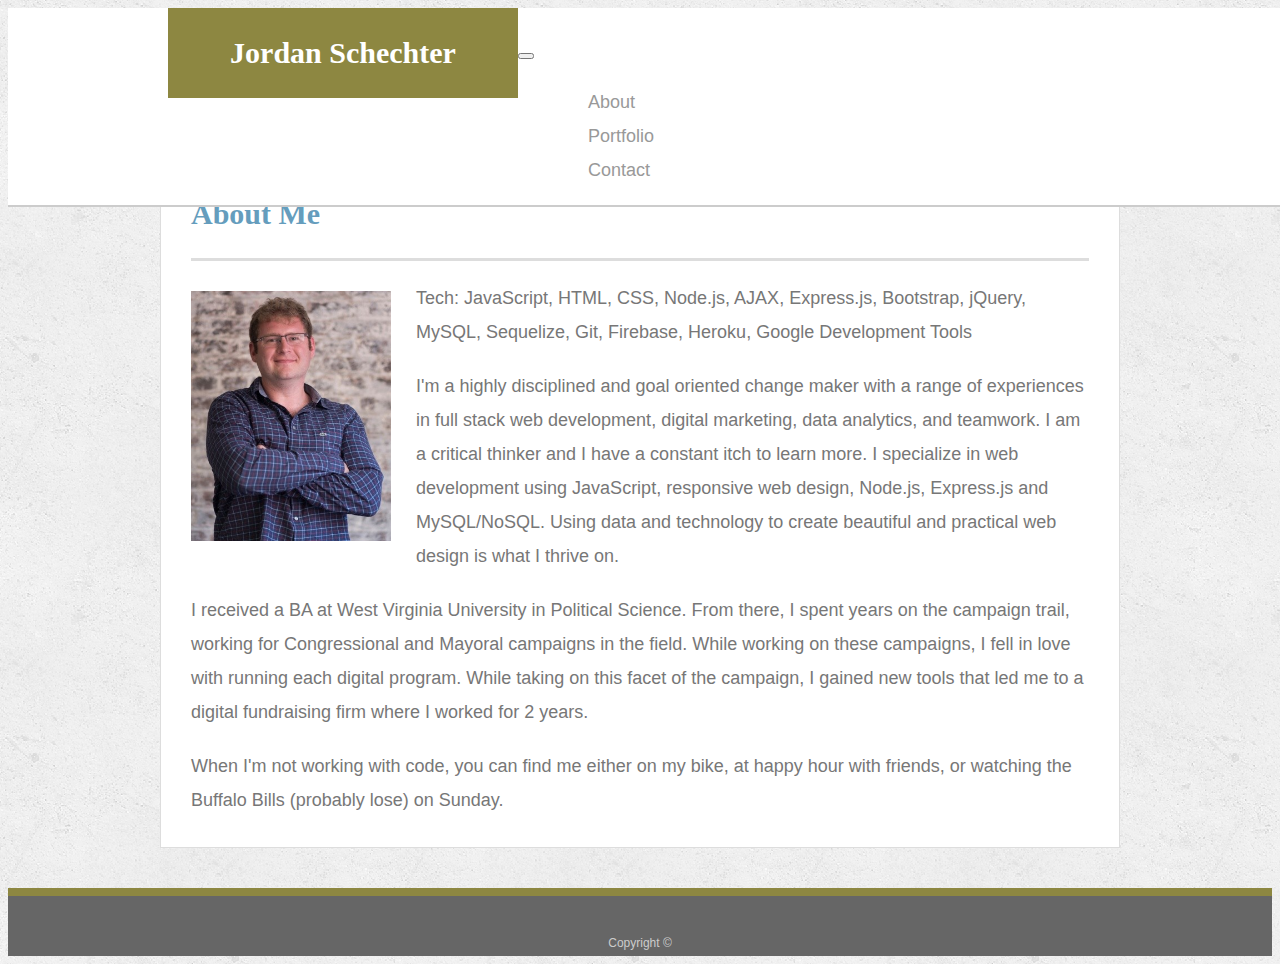
==== index.html @ 8d9cc3a3 "Merge pull request #1 from jschech1/htmlrevision" ====
<!doctype html>
<html lang="en-us">

<head>
  <meta charset="UTF-8">
  <title>About | Jordan Schechter</title>
  <link rel="stylesheet" href="https://stackpath.bootstrapcdn.com/bootstrap/4.1.3/css/bootstrap.min.css" integrity="sha384-MCw98/SFnGE8fJT3GXwEOngsV7Zt27NXFoaoApmYm81iuXoPkFOJwJ8ERdknLPMO"
    crossorigin="anonymous">
  <script src="https://code.jquery.com/jquery-3.3.1.slim.min.js" integrity="sha384-q8i/X+965DzO0rT7abK41JStQIAqVgRVzpbzo5smXKp4YfRvH+8abtTE1Pi6jizo"
    crossorigin="anonymous"></script>
  <script src="https://cdnjs.cloudflare.com/ajax/libs/popper.js/1.14.3/umd/popper.min.js" integrity="sha384-ZMP7rVo3mIykV+2+9J3UJ46jBk0WLaUAdn689aCwoqbBJiSnjAK/l8WvCWPIPm49"
    crossorigin="anonymous"></script>
  <script src="https://stackpath.bootstrapcdn.com/bootstrap/4.1.3/js/bootstrap.min.js" integrity="sha384-ChfqqxuZUCnJSK3+MXmPNIyE6ZbWh2IMqE241rYiqJxyMiZ6OW/JmZQ5stwEULTy"
    crossorigin="anonymous"></script>
  <link rel="stylesheet" type="text/css" href="assets/css/style.css">

</head>

<body>




  <header id="masthead">
    <div class="container">

        <div class="row">
            <div class="col-lg-6">
      <a href="index.html" id="logo">Jordan Schechter</a></div>


      <div class="col-lg-6">
      <nav class="navbar navbar-expand-lg navbar-light">
        
        <button class="navbar-toggler" type="button" data-toggle="collapse" data-target="#navbarNav" aria-controls="navbarNav" aria-expanded="false"
          aria-label="Toggle navigation">
          <span class="navbar-toggler-icon"></span>
        </button>
        <div class="collapse navbar-collapse" id="navbarNav">
          <ul class="navbar-nav">
            <li class="nav-item active">
              <a class="nav-link" href="index.html">About
                <span class="sr-only"></span>
              </a>
            </li>

            <li class="nav-item">
              <a class="nav-link" href="portfolio.html">Portfolio</a>
            </li>
            <li class="nav-item">
              <a class="nav-link disabled" href="contact.html">Contact</a>
            </li>
          </ul>
        </div>
      </nav>
      </div>
    </div>



  </header>

  <div id="main-container" class="container">
    <section class="main-section">
      <div class="row">
        <div class="col-lg-12">
          <h1>About Me</h1>
        </div>
      </div>
      <div class="row">

        <div class="col-lg-12">


          <p>

            <img src="assets/images/mothership-pro-pic.png"
              class="auth-image" alt="Jordan Schechter"> Tech: JavaScript, HTML, CSS, Node.js, AJAX, Express.js, Bootstrap, jQuery, MySQL, Sequelize, Git, Firebase, Heroku, Google Development Tools</p>

              <p>I'm a highly disciplined and goal oriented change maker with a range of experiences in full stack web development, digital marketing, data analytics, and teamwork. I am a critical thinker and I have a constant itch to learn more. I specialize in web development using JavaScript, responsive web design, Node.js, Express.js and MySQL/NoSQL. Using data and technology to create beautiful and practical web design is what I thrive on.</p>


          <p>I received a BA at West Virginia University in Political Science. From there, I spent years on the campaign trail,
            working for Congressional and Mayoral campaigns in the field. While working on these campaigns, I fell in love
            with running each digital program. While taking on this facet of the campaign, I gained new tools that led me
            to a digital fundraising firm where I worked for 2 years. </p>

          <p>When I'm not working with code, you can find me either on my bike, at happy hour with friends, or watching the
            Buffalo Bills (probably lose) on Sunday.</p>
        </div>
      </div>
    </section>

  </div>

  <footer>
    <div class="container">
      Copyright &copy;
    </div>
  </footer>
</body>

</html>
---- assets/css/style.css ----
body {
  font-family: Arial, "Helvetica Neue", Helvetica, sans-serif;
  font-size: 18px;
  line-height: 34px;
  color: #777;
  background: url("../images/concrete_seamless.png");
}

* {
  box-sizing: border-box;
}

/* general */

.container {
  width: 100%;
  max-width: 960px;
  margin: 0 auto;
  clear: both;
}

h1,
h2,
h3,
p {
  margin-bottom: 20px;
}

p:last-child {
  margin-bottom: 0;
}

h1,
h2,
h3 {
  font-family: Georgia, Times, "Times New Roman", serif;
  font-weight: 700;
  color: #659dbd;
}

h1 {
  padding-bottom: 20px;
  font-size: 30px;
  line-height: 49px;
  border-bottom: 3px solid #ddd;
}

h2,
h3 {
  font-size: 22px;
}

/* header */

#masthead {
  position: fixed;
  z-index: 99;
  width: 100%;
  margin: 0 0 30px;
  overflow: auto;
  color: #fff;
  background: #fff;
  border-bottom: 2px solid #ccc;
}

#logo {
  float: left;
  width: 350px;
  height: 90px;
  font-family: Georgia, Times, "Times New Roman", serif;
  font-size: 30px;
  font-weight: 700;
  line-height: 90px;
  color: #fff;
  text-align: center;
  text-decoration: none;
  background: #8d8741;
}

nav {
  float: left;
  margin-top: 25px;
}

nav a {
  display: inline-block;
  padding-left: 15px;
  margin-left: 15px;
  line-height: 18px;
  color: #999;
  text-decoration: none;
  border-left: 1px solid #efefef;
}

nav a:first-child {
  border-left: 0 none;
}


/* footer */

footer {
  padding: 30px 0;
  clear: both;
  font-size: 12px;
  color: #fff;
  color: #ccc;
  text-align: center;
  background: #666;
  border-top: 8px solid #8d8741;
  height: 50px;
}

h3, h2 {
  padding-bottom: 20px;
  margin-bottom: 15px;
  line-height: 22px;
  border-bottom: 2px solid #eee;
}

/* main */

#main-container {
  padding-top: 130px;
  min-height: calc(100vh - 70px);
}

.main-section {
  float: left;
  width: 100%;
  max-width: 960px;
  padding: 30px;
  margin: 0 0 40px;
  background: #fff;
  border: 1px solid #ddd;
}

/* portfolio page */

.work {
  position: relative;
  float: left;
  width: 274px;
  margin: 20px 0 25px;
  overflow: auto;
}

.work:nth-child(even) {
  margin-right: 40px;
}

.work img {
  width: 100%;
  border: 0 none;
  opacity: 0.8;
}

.work h3 {
  position: absolute;
  bottom: 20px;
  width: 100%;
  padding: 15px;
  margin-bottom: 0;
  font-weight: 300;
  line-height: 30px;
  color: #fff;
  text-align: center;
  background: #8d8741;
  border-bottom: 0;
}

.auth-image {
  float: left;
  width: 200px;
  height: auto;
  margin-top: 10px;
  margin-right: 25px;
}

/* contact page */

#contact-form ul {
  margin-bottom: 20px;
}

#contact-form li {
  margin-bottom: 10px;
}

label,
input[type=text],
input[type=email],
textarea {
  display: block;
  width: 100%;
}

input[type=text],
input[type=email],
textarea {
  height: 35px;
  padding: 0 10px;
  font-size: 14px;
  border: 1px solid #ddd;
}

textarea {
  height: 200px;
}

input[type=submit] {
  padding: 10px 30px;
  font-size: 18px;
  color: #fff;
  cursor: pointer;
  background: #8d8741;
  border: 0 none;
}

#profilePicture {
  float: left;
}

.portfolio-image{
  height: 200px;
}

#linkedin-icon{
  float: left;
  width: 7%;
 margin-left: 40%;
}

#github-icon{
  float: right;
  width: 6%;
  margin-right: 40%;
}
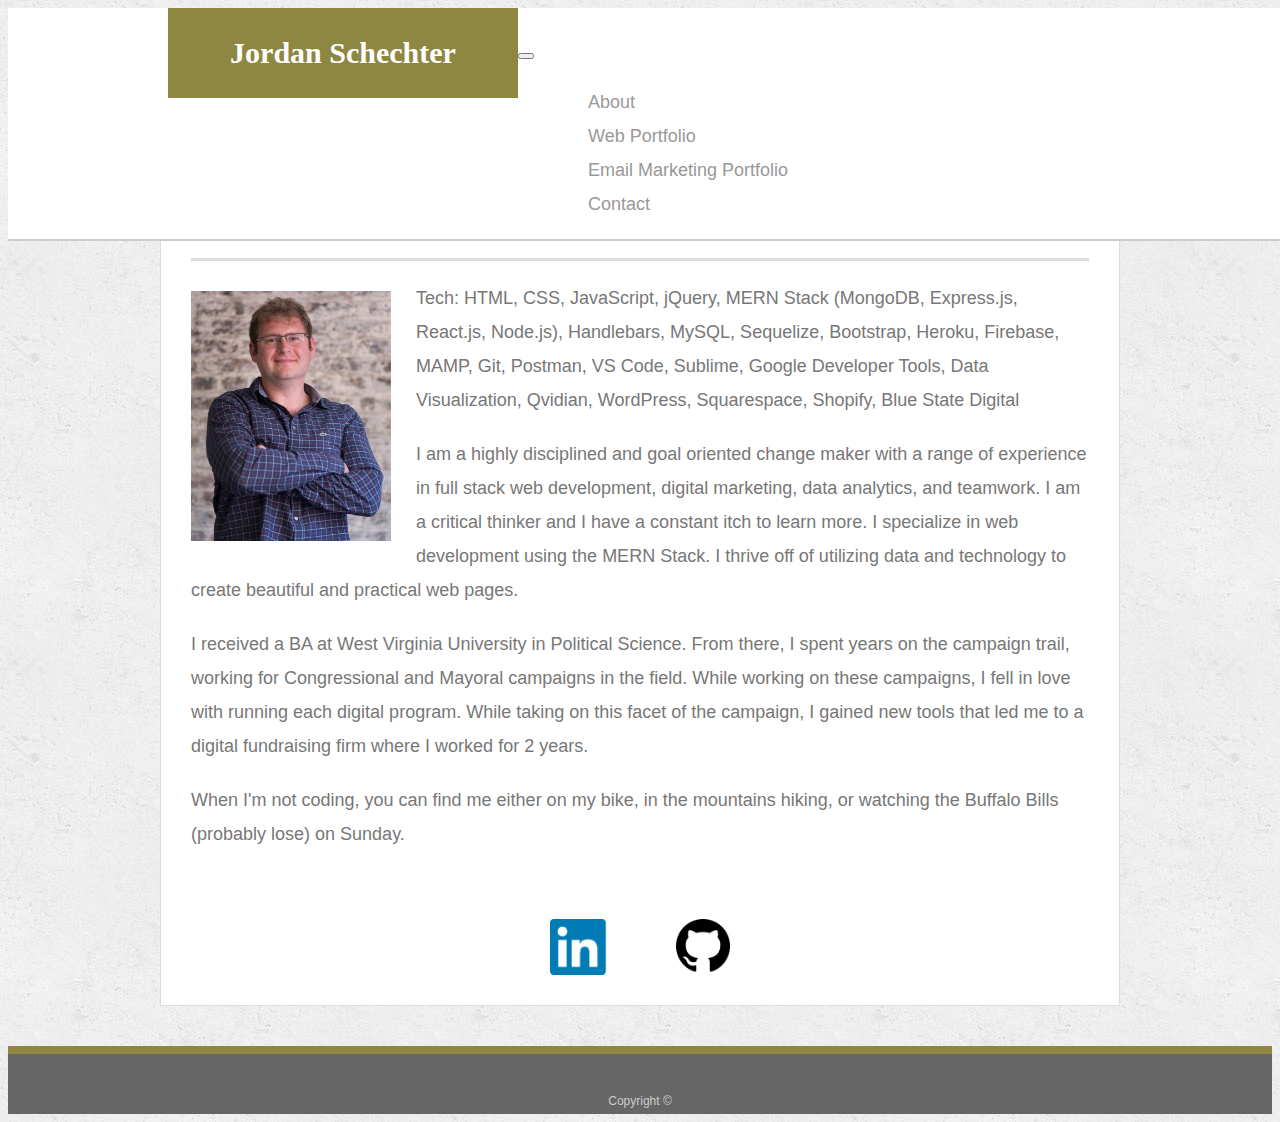
==== commit f307099c: "nav bar fix" ====
--- a/index.html
+++ b/index.html
@@ -23,13 +23,8 @@
 
   <header id="masthead">
     <div class="container">
+      <a href="index.html" id="logo">Jordan Schechter</a>
 
-        <div class="row">
-            <div class="col-lg-6">
-      <a href="index.html" id="logo">Jordan Schechter</a></div>
-
-
-      <div class="col-lg-6">
       <nav class="navbar navbar-expand-lg navbar-light">
         
         <button class="navbar-toggler" type="button" data-toggle="collapse" data-target="#navbarNav" aria-controls="navbarNav" aria-expanded="false"
@@ -39,21 +34,23 @@
         <div class="collapse navbar-collapse" id="navbarNav">
           <ul class="navbar-nav">
             <li class="nav-item active">
-              <a class="nav-link" href="index.html">About
-                <span class="sr-only"></span>
-              </a>
-            </li>
-
-            <li class="nav-item">
-              <a class="nav-link" href="portfolio.html">Portfolio</a>
-            </li>
-            <li class="nav-item">
-              <a class="nav-link disabled" href="contact.html">Contact</a>
-            </li>
+                <a class="nav-link" href="index.html">About
+                  <span class="sr-only"></span>
+                </a>
+              </li>
+  
+              <li class="nav-item">
+                <a class="nav-link" href="portfolio.html">Web Portfolio</a>
+              </li>
+              <li class="nav-item">
+                <a class="nav-link" href="email-portfolio.html">Email Marketing Portfolio</a>
+              </li>
+              <li class="nav-item">
+                <a class="nav-link disabled" href="contact.html">Contact</a>
+              </li>
           </ul>
         </div>
       </nav>
-      </div>
     </div>
 
 
@@ -75,9 +72,9 @@
           <p>
 
             <img src="assets/images/mothership-pro-pic.png"
-              class="auth-image" alt="Jordan Schechter"> Tech: JavaScript, HTML, CSS, Node.js, AJAX, Express.js, Bootstrap, jQuery, MySQL, Sequelize, Git, Firebase, Heroku, Google Development Tools</p>
+              class="auth-image" alt="Jordan Schechter">Tech: HTML, CSS, JavaScript, jQuery, MERN Stack (MongoDB, Express.js, React.js, Node.js), Handlebars, MySQL, Sequelize, Bootstrap, Heroku, Firebase, MAMP, Git, Postman, VS Code, Sublime, Google Developer Tools, Data Visualization, Qvidian, WordPress, Squarespace, Shopify, Blue State Digital</p>
 
-              <p>I'm a highly disciplined and goal oriented change maker with a range of experiences in full stack web development, digital marketing, data analytics, and teamwork. I am a critical thinker and I have a constant itch to learn more. I specialize in web development using JavaScript, responsive web design, Node.js, Express.js and MySQL/NoSQL. Using data and technology to create beautiful and practical web design is what I thrive on.</p>
+              <p>I am a highly disciplined and goal oriented change maker with a range of experience in full stack web development, digital marketing, data analytics, and teamwork. I am a critical thinker and I have a constant itch to learn more. I specialize in web development using the MERN Stack. I thrive off of utilizing data and technology to create beautiful and practical web pages.</p>
 
 
           <p>I received a BA at West Virginia University in Political Science. From there, I spent years on the campaign trail,
@@ -85,13 +82,25 @@
             with running each digital program. While taking on this facet of the campaign, I gained new tools that led me
             to a digital fundraising firm where I worked for 2 years. </p>
 
-          <p>When I'm not working with code, you can find me either on my bike, at happy hour with friends, or watching the
+          <p>When I'm not coding, you can find me either on my bike, in the mountains hiking, or watching the
             Buffalo Bills (probably lose) on Sunday.</p>
         </div>
+      </div>
+
+      <br> <br>
+      <div class="icons">
+        <div><a href="https://www.linkedin.com/in/jordan-schechter-6b962377/">
+      <img id="linkedin-icon" src="assets/images/linkedin-icon.png"></a>
+    </div>
+    <div>
+        <a href="https://github.com/jschech1">
+        <img  id="github-icon" src="assets/images/github-icon.png"></a>
       </div>
     </section>
 
   </div>
+
+    
 
   <footer>
     <div class="container">
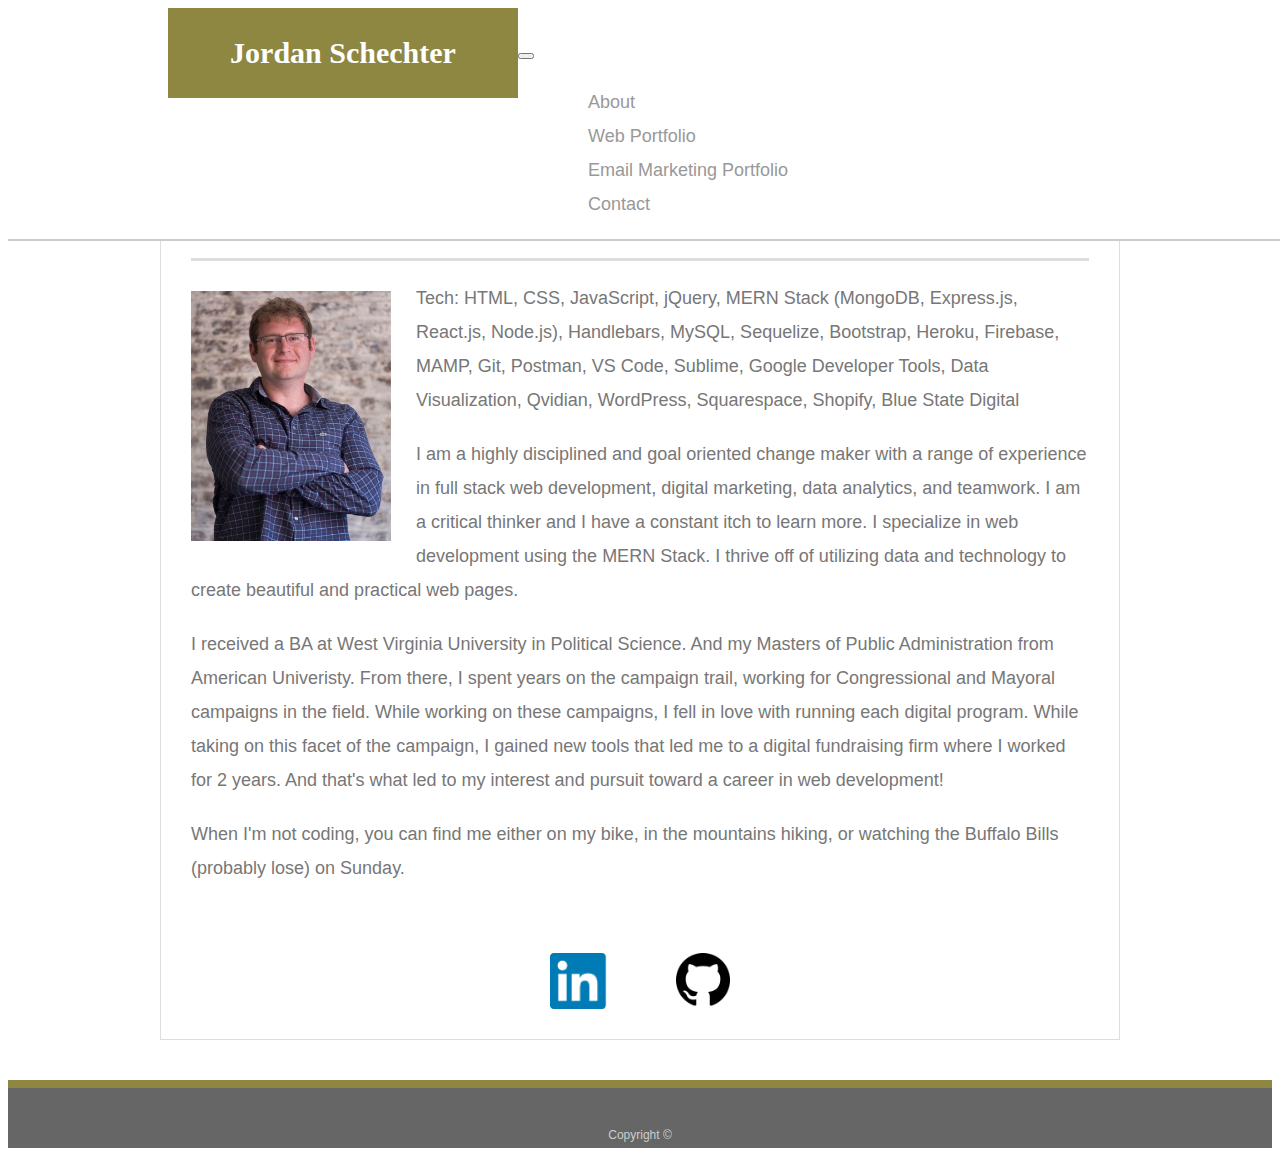
==== commit 5afbff9f: "bio update" ====
--- a/index.html
+++ b/index.html
@@ -77,10 +77,10 @@
               <p>I am a highly disciplined and goal oriented change maker with a range of experience in full stack web development, digital marketing, data analytics, and teamwork. I am a critical thinker and I have a constant itch to learn more. I specialize in web development using the MERN Stack. I thrive off of utilizing data and technology to create beautiful and practical web pages.</p>
 
 
-          <p>I received a BA at West Virginia University in Political Science. From there, I spent years on the campaign trail,
+          <p>I received a BA at West Virginia University in Political Science. And my Masters of Public Administration from American Univeristy. From there, I spent years on the campaign trail,
             working for Congressional and Mayoral campaigns in the field. While working on these campaigns, I fell in love
             with running each digital program. While taking on this facet of the campaign, I gained new tools that led me
-            to a digital fundraising firm where I worked for 2 years. </p>
+            to a digital fundraising firm where I worked for 2 years. And that's what led to my interest and pursuit toward a career in web development!</p>
 
           <p>When I'm not coding, you can find me either on my bike, in the mountains hiking, or watching the
             Buffalo Bills (probably lose) on Sunday.</p>
--- a/assets/css/style.css
+++ b/assets/css/style.css
@@ -3,7 +3,7 @@
   font-size: 18px;
   line-height: 34px;
   color: #777;
-  background: url("../images/concrete_seamless.png");
+  background: url("../images/mountain-background.jpg");
 }
 
 * {
@@ -80,6 +80,10 @@
 nav {
   float: left;
   margin-top: 25px;
+}
+
+.nav-link{
+  line-height: 125%;
 }
 
 nav a {
@@ -237,3 +241,20 @@
   margin-right: 40%;
 }
 
+.email-sample{
+ 
+  width: 700px
+}
+
+.emails {
+  position: relative;
+  float: left;
+  margin-top: 30px;
+  margin-left: 13%;
+}
+
+.email-titles{
+  text-align: center;
+  color: #28647f;
+}
+
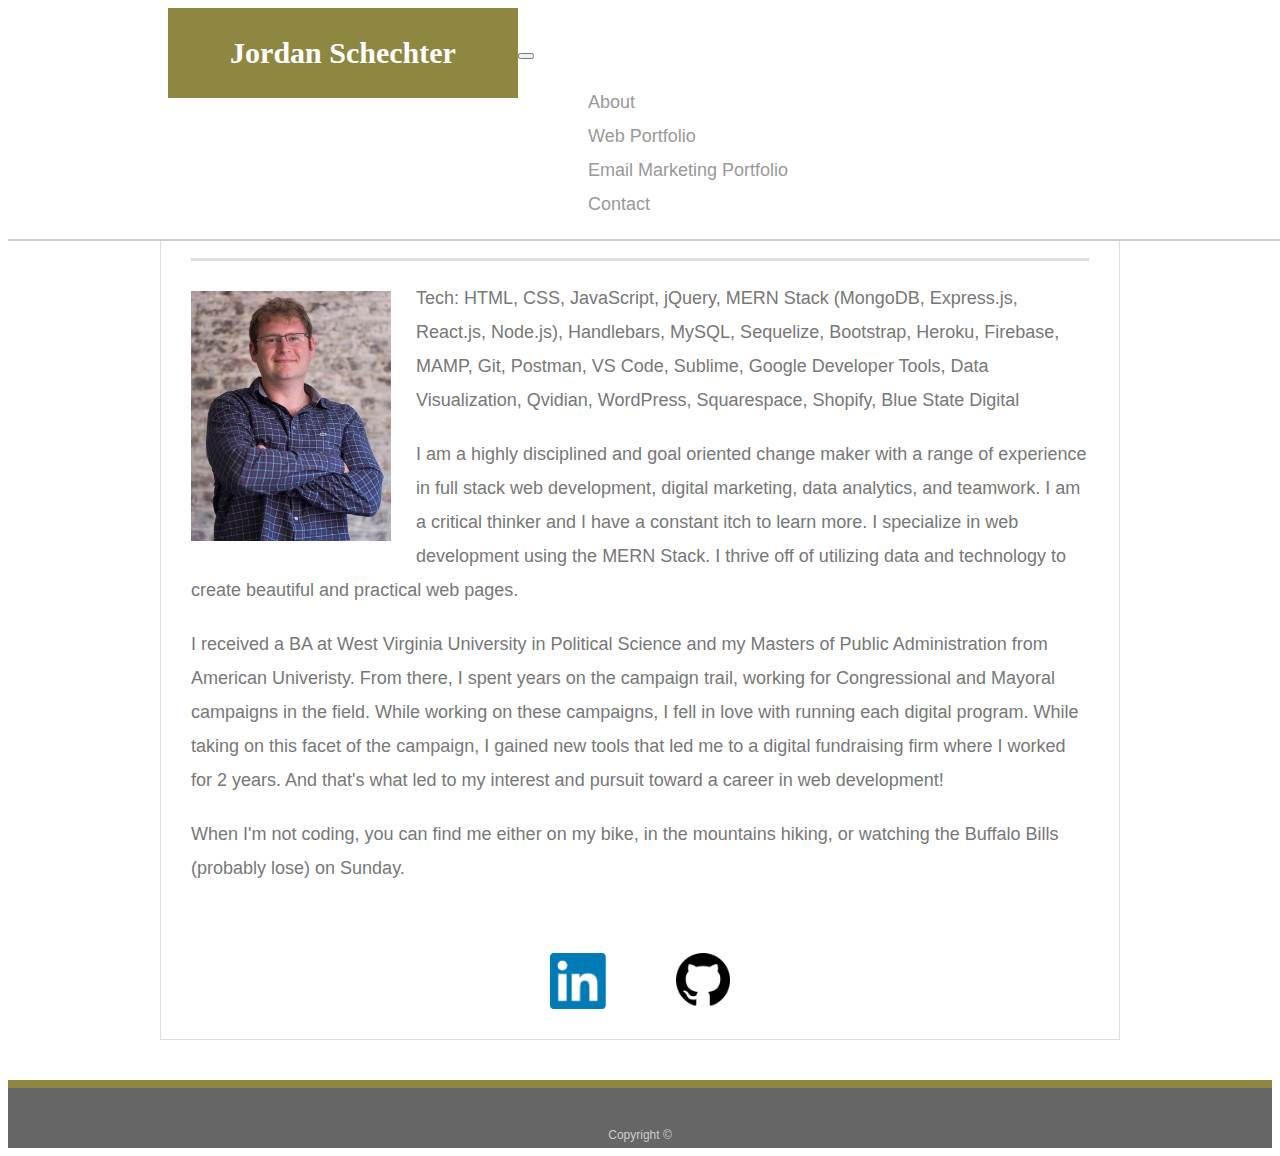
==== commit 34cf5f65: "bio edit" ====
--- a/index.html
+++ b/index.html
@@ -77,7 +77,7 @@
               <p>I am a highly disciplined and goal oriented change maker with a range of experience in full stack web development, digital marketing, data analytics, and teamwork. I am a critical thinker and I have a constant itch to learn more. I specialize in web development using the MERN Stack. I thrive off of utilizing data and technology to create beautiful and practical web pages.</p>
 
 
-          <p>I received a BA at West Virginia University in Political Science. And my Masters of Public Administration from American Univeristy. From there, I spent years on the campaign trail,
+          <p>I received a BA at West Virginia University in Political Science and my Masters of Public Administration from American Univeristy. From there, I spent years on the campaign trail,
             working for Congressional and Mayoral campaigns in the field. While working on these campaigns, I fell in love
             with running each digital program. While taking on this facet of the campaign, I gained new tools that led me
             to a digital fundraising firm where I worked for 2 years. And that's what led to my interest and pursuit toward a career in web development!</p>
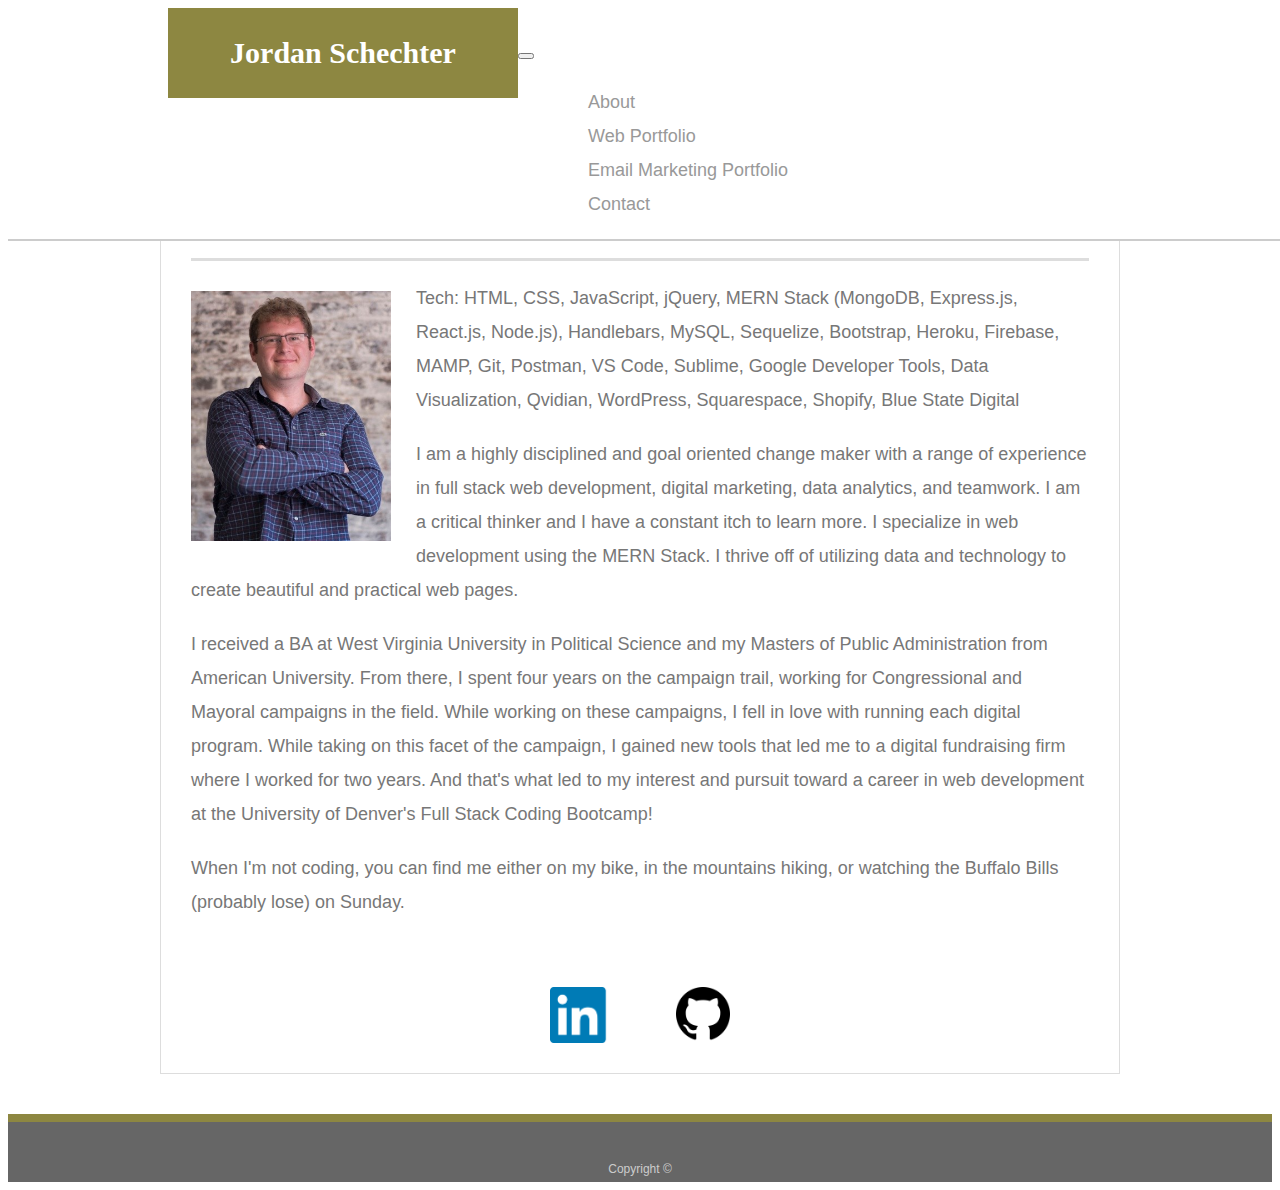
==== commit 38605987: "bio" ====
--- a/index.html
+++ b/index.html
@@ -77,10 +77,10 @@
               <p>I am a highly disciplined and goal oriented change maker with a range of experience in full stack web development, digital marketing, data analytics, and teamwork. I am a critical thinker and I have a constant itch to learn more. I specialize in web development using the MERN Stack. I thrive off of utilizing data and technology to create beautiful and practical web pages.</p>
 
 
-          <p>I received a BA at West Virginia University in Political Science and my Masters of Public Administration from American Univeristy. From there, I spent years on the campaign trail,
+          <p>I received a BA at West Virginia University in Political Science and my Masters of Public Administration from American University. From there, I spent four years on the campaign trail,
             working for Congressional and Mayoral campaigns in the field. While working on these campaigns, I fell in love
             with running each digital program. While taking on this facet of the campaign, I gained new tools that led me
-            to a digital fundraising firm where I worked for 2 years. And that's what led to my interest and pursuit toward a career in web development!</p>
+            to a digital fundraising firm where I worked for two years. And that's what led to my interest and pursuit toward a career in web development at the University of Denver's Full Stack Coding Bootcamp!</p>
 
           <p>When I'm not coding, you can find me either on my bike, in the mountains hiking, or watching the
             Buffalo Bills (probably lose) on Sunday.</p>
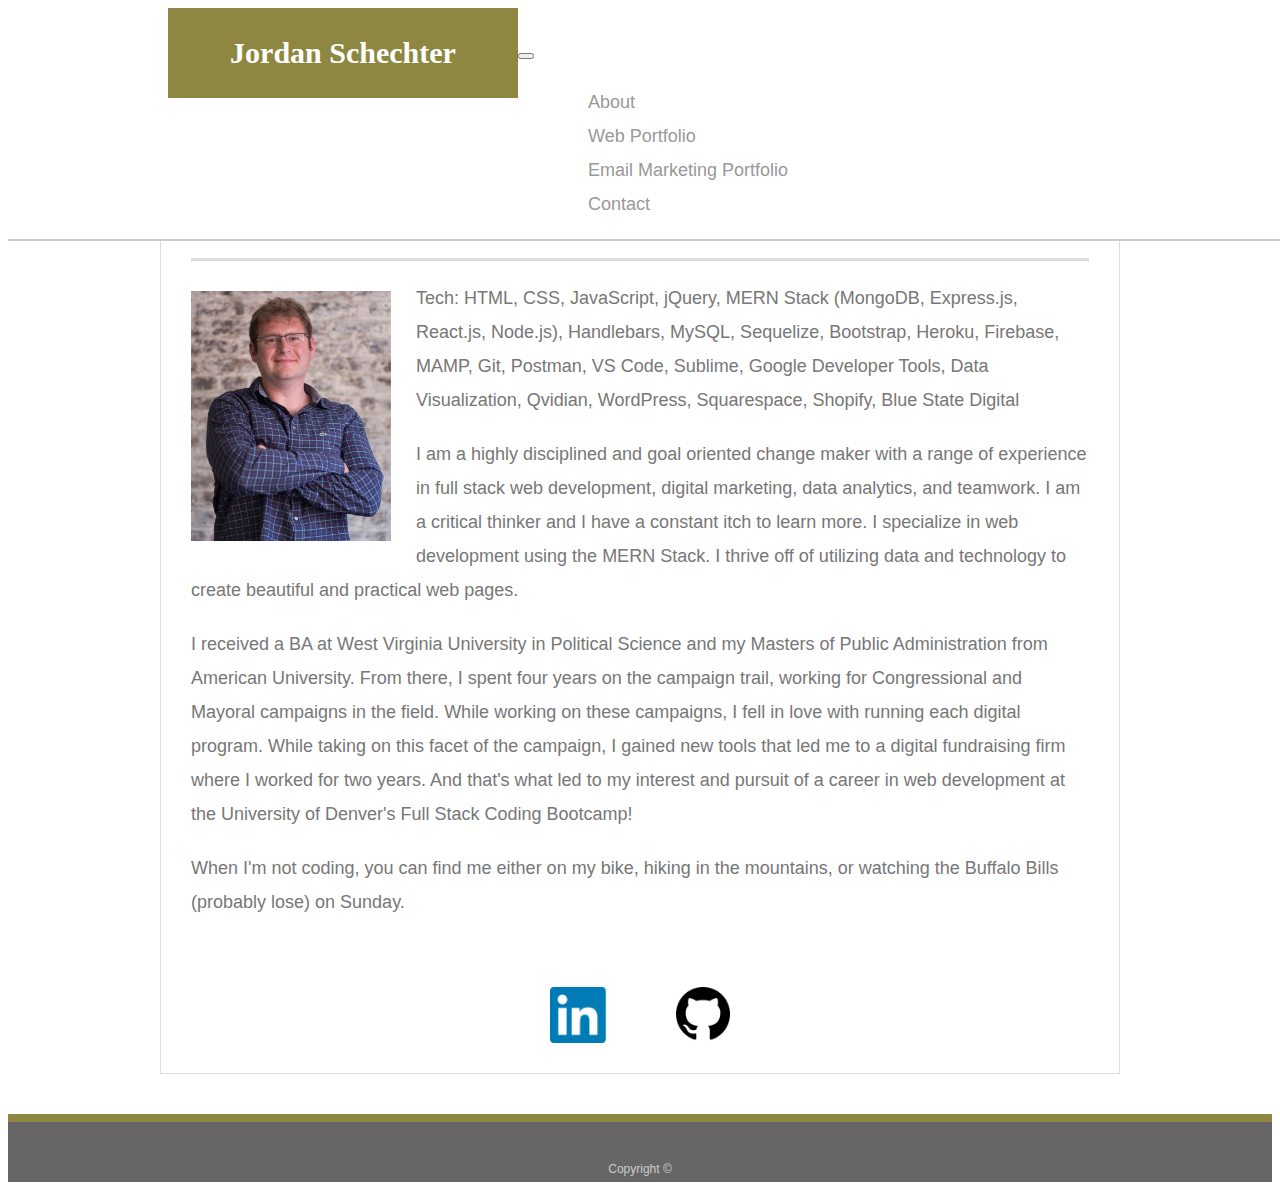
==== commit c015f9e2: "hopefully fixing fonts" ====
--- a/index.html
+++ b/index.html
@@ -13,6 +13,8 @@
   <script src="https://stackpath.bootstrapcdn.com/bootstrap/4.1.3/js/bootstrap.min.js" integrity="sha384-ChfqqxuZUCnJSK3+MXmPNIyE6ZbWh2IMqE241rYiqJxyMiZ6OW/JmZQ5stwEULTy"
     crossorigin="anonymous"></script>
   <link rel="stylesheet" type="text/css" href="assets/css/style.css">
+  <link href="https://fonts.googleapis.com/css?family=Nanum+Gothic+Coding" rel="stylesheet">
+
 
 </head>
 
@@ -71,7 +73,7 @@
 
           <p>
 
-            <img src="assets/images/mothership-pro-pic.png"
+            <img id="profile-pic" src="assets/images/mothership-pro-pic.png"
               class="auth-image" alt="Jordan Schechter">Tech: HTML, CSS, JavaScript, jQuery, MERN Stack (MongoDB, Express.js, React.js, Node.js), Handlebars, MySQL, Sequelize, Bootstrap, Heroku, Firebase, MAMP, Git, Postman, VS Code, Sublime, Google Developer Tools, Data Visualization, Qvidian, WordPress, Squarespace, Shopify, Blue State Digital</p>
 
               <p>I am a highly disciplined and goal oriented change maker with a range of experience in full stack web development, digital marketing, data analytics, and teamwork. I am a critical thinker and I have a constant itch to learn more. I specialize in web development using the MERN Stack. I thrive off of utilizing data and technology to create beautiful and practical web pages.</p>
@@ -80,9 +82,9 @@
           <p>I received a BA at West Virginia University in Political Science and my Masters of Public Administration from American University. From there, I spent four years on the campaign trail,
             working for Congressional and Mayoral campaigns in the field. While working on these campaigns, I fell in love
             with running each digital program. While taking on this facet of the campaign, I gained new tools that led me
-            to a digital fundraising firm where I worked for two years. And that's what led to my interest and pursuit toward a career in web development at the University of Denver's Full Stack Coding Bootcamp!</p>
+            to a digital fundraising firm where I worked for two years. And that's what led to my interest and pursuit of a career in web development at the University of Denver's Full Stack Coding Bootcamp!</p>
 
-          <p>When I'm not coding, you can find me either on my bike, in the mountains hiking, or watching the
+          <p>When I'm not coding, you can find me either on my bike, hiking in the mountains, or watching the
             Buffalo Bills (probably lose) on Sunday.</p>
         </div>
       </div>
--- a/assets/css/style.css
+++ b/assets/css/style.css
@@ -144,9 +144,10 @@
 .work {
   position: relative;
   float: left;
-  width: 274px;
+  width: 325px;
   margin: 20px 0 25px;
   overflow: auto;
+  margin-left: 50px;
 }
 
 .work:nth-child(even) {
@@ -189,6 +190,7 @@
 
 #contact-form li {
   margin-bottom: 10px;
+  list-style-type: none
 }
 
 label,
@@ -227,6 +229,7 @@
 
 .portfolio-image{
   height: 200px;
+  width: 300px;
 }
 
 #linkedin-icon{
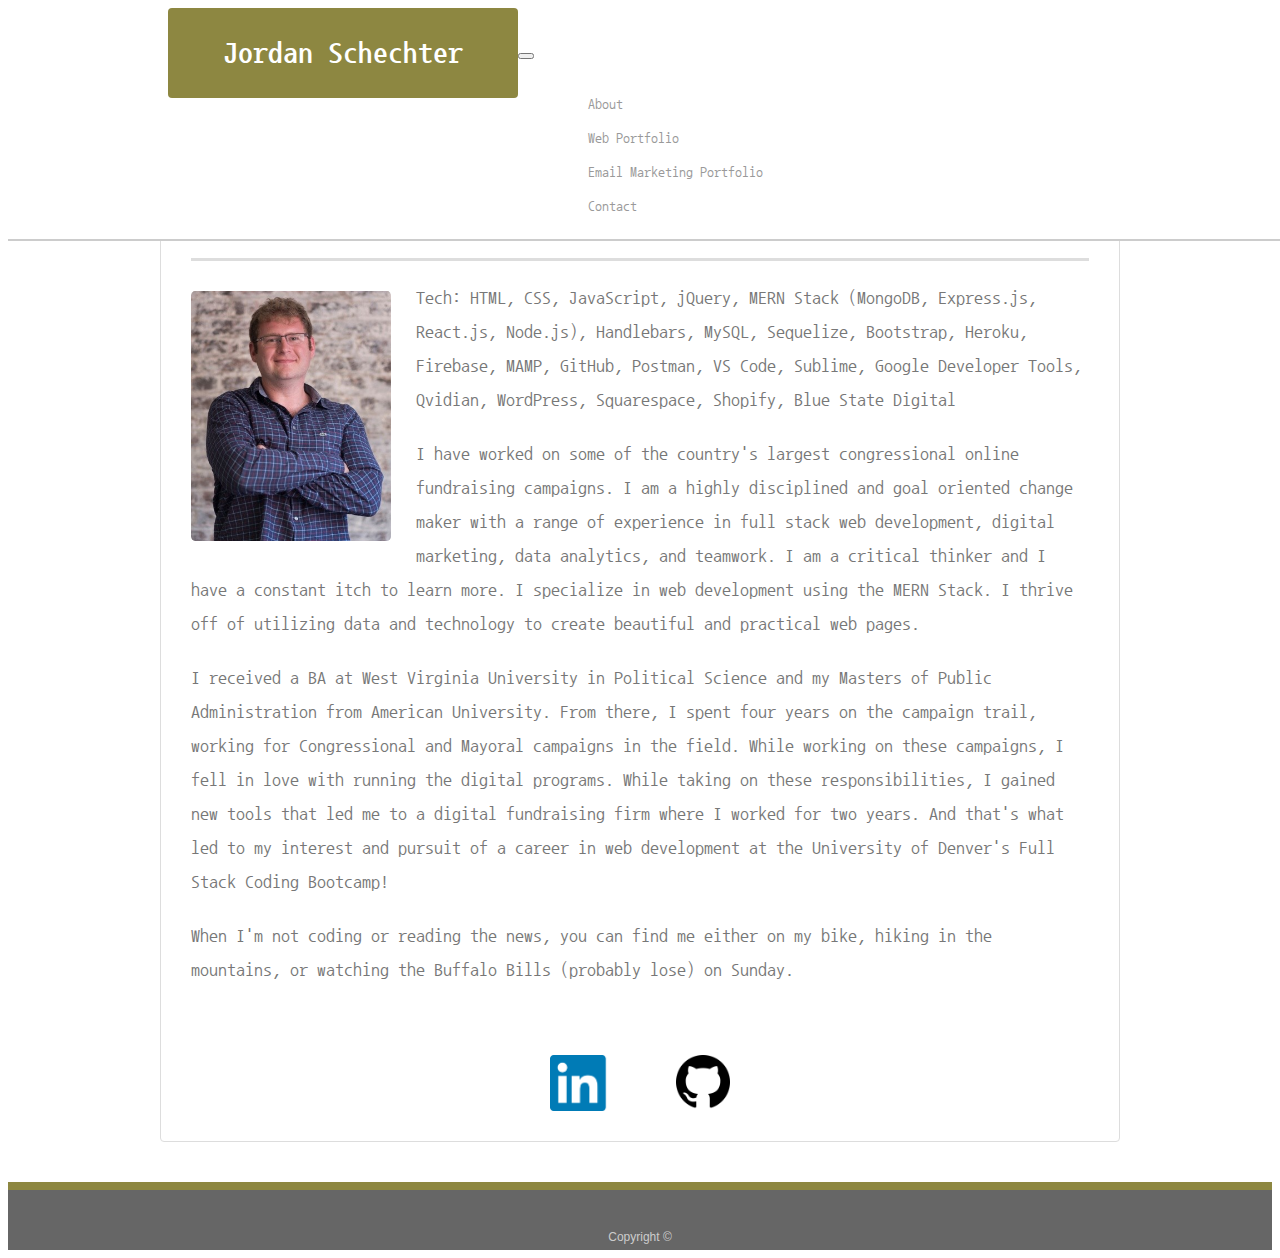
==== commit 7bc5ef77: "bio line" ====
--- a/index.html
+++ b/index.html
@@ -74,17 +74,17 @@
           <p>
 
             <img id="profile-pic" src="assets/images/mothership-pro-pic.png"
-              class="auth-image" alt="Jordan Schechter">Tech: HTML, CSS, JavaScript, jQuery, MERN Stack (MongoDB, Express.js, React.js, Node.js), Handlebars, MySQL, Sequelize, Bootstrap, Heroku, Firebase, MAMP, Git, Postman, VS Code, Sublime, Google Developer Tools, Data Visualization, Qvidian, WordPress, Squarespace, Shopify, Blue State Digital</p>
+              class="auth-image" alt="Jordan Schechter">Tech: HTML, CSS, JavaScript, jQuery, MERN Stack (MongoDB, Express.js, React.js, Node.js), Handlebars, MySQL, Sequelize, Bootstrap, Heroku, Firebase, MAMP, GitHub, Postman, VS Code, Sublime, Google Developer Tools, Qvidian, WordPress, Squarespace, Shopify, Blue State Digital</p>
 
-              <p>I am a highly disciplined and goal oriented change maker with a range of experience in full stack web development, digital marketing, data analytics, and teamwork. I am a critical thinker and I have a constant itch to learn more. I specialize in web development using the MERN Stack. I thrive off of utilizing data and technology to create beautiful and practical web pages.</p>
+              <p>I have worked on some of the country's largest congressional online fundraising campaigns. I am a highly disciplined and goal oriented change maker with a range of experience in full stack web development, digital marketing, data analytics, and teamwork. I am a critical thinker and I have a constant itch to learn more. I specialize in web development using the MERN Stack. I thrive off of utilizing data and technology to create beautiful and practical web pages.</p>
 
 
           <p>I received a BA at West Virginia University in Political Science and my Masters of Public Administration from American University. From there, I spent four years on the campaign trail,
             working for Congressional and Mayoral campaigns in the field. While working on these campaigns, I fell in love
-            with running each digital program. While taking on this facet of the campaign, I gained new tools that led me
+            with running the digital programs. While taking on these responsibilities, I gained new tools that led me
             to a digital fundraising firm where I worked for two years. And that's what led to my interest and pursuit of a career in web development at the University of Denver's Full Stack Coding Bootcamp!</p>
 
-          <p>When I'm not coding, you can find me either on my bike, hiking in the mountains, or watching the
+          <p>When I'm not coding or reading the news, you can find me either on my bike, hiking in the mountains, or watching the
             Buffalo Bills (probably lose) on Sunday.</p>
         </div>
       </div>
--- a/assets/css/style.css
+++ b/assets/css/style.css
@@ -32,8 +32,9 @@
 
 h1,
 h2,
-h3 {
-  font-family: Georgia, Times, "Times New Roman", serif;
+h3
+ {
+  font-family: 'Nanum Gothic Coding', monospace;
   font-weight: 700;
   color: #659dbd;
 }
@@ -50,6 +51,10 @@
   font-size: 22px;
 }
 
+p {
+  font-family: 'Nanum Gothic Coding', monospace;
+}
+
 /* header */
 
 #masthead {
@@ -67,7 +72,7 @@
   float: left;
   width: 350px;
   height: 90px;
-  font-family: Georgia, Times, "Times New Roman", serif;
+  font-family: 'Nanum Gothic Coding', monospace;
   font-size: 30px;
   font-weight: 700;
   line-height: 90px;
@@ -75,6 +80,7 @@
   text-align: center;
   text-decoration: none;
   background: #8d8741;
+  border-radius: 4px;
 }
 
 nav {
@@ -94,6 +100,8 @@
   color: #999;
   text-decoration: none;
   border-left: 1px solid #efefef;
+  font-family: 'Nanum Gothic Coding', monospace;
+  font-size: 14px;
 }
 
 nav a:first-child {
@@ -137,6 +145,7 @@
   margin: 0 0 40px;
   background: #fff;
   border: 1px solid #ddd;
+  border-radius: 4px;
 }
 
 /* portfolio page */
@@ -158,6 +167,11 @@
   width: 100%;
   border: 0 none;
   opacity: 0.8;
+  border-radius: 3px;
+}
+
+#profile-pic {
+  border-radius: 2%;
 }
 
 .work h3 {
@@ -172,6 +186,8 @@
   text-align: center;
   background: #8d8741;
   border-bottom: 0;
+  bottom: 30px;
+  border-radius: 3px;
 }
 
 .auth-image {
@@ -261,3 +277,18 @@
   color: #28647f;
 }
 
+h4 {
+  color: #28647f;
+  font-family: 'Nanum Gothic Coding', monospace;
+}
+
+a {
+  color: #1c7ade
+}
+
+#github-portfolio{
+  margin-right: 48.5%;
+  float: right;
+  width: 6%;
+}
+
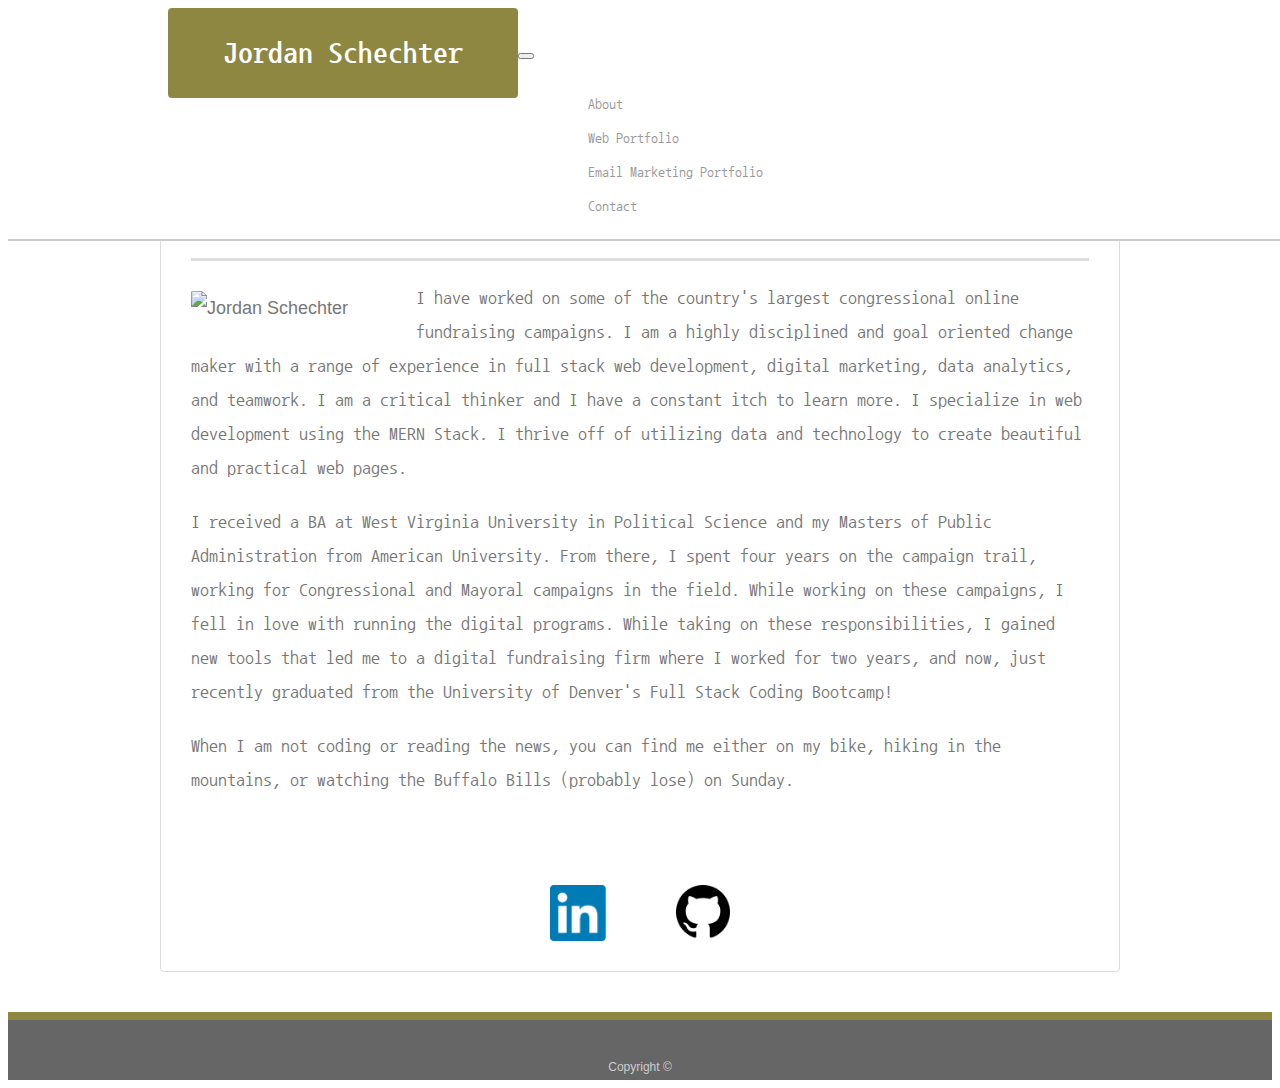
==== commit 96126de0: "bio update" ====
--- a/index.html
+++ b/index.html
@@ -14,6 +14,8 @@
     crossorigin="anonymous"></script>
   <link rel="stylesheet" type="text/css" href="assets/css/style.css">
   <link href="https://fonts.googleapis.com/css?family=Nanum+Gothic+Coding" rel="stylesheet">
+  <link rel="stylesheet" href="https://cdn.rawgit.com/konpa/devicon/df6431e323547add1b4cf45992913f15286456d3/devicon.min.css">
+
 
 
 </head>
@@ -70,11 +72,11 @@
 
         <div class="col-lg-12">
 
+  
+            <img id="profile-pic" src="assets/images/Screen Shot 2018-11-14 at 1.48.55 PM.png"
+              class="auth-image" alt="Jordan Schechter">
 
-          <p>
-
-            <img id="profile-pic" src="assets/images/mothership-pro-pic.png"
-              class="auth-image" alt="Jordan Schechter">Tech: HTML, CSS, JavaScript, jQuery, MERN Stack (MongoDB, Express.js, React.js, Node.js), Handlebars, MySQL, Sequelize, Bootstrap, Heroku, Firebase, MAMP, GitHub, Postman, VS Code, Sublime, Google Developer Tools, Qvidian, WordPress, Squarespace, Shopify, Blue State Digital</p>
+        
 
               <p>I have worked on some of the country's largest congressional online fundraising campaigns. I am a highly disciplined and goal oriented change maker with a range of experience in full stack web development, digital marketing, data analytics, and teamwork. I am a critical thinker and I have a constant itch to learn more. I specialize in web development using the MERN Stack. I thrive off of utilizing data and technology to create beautiful and practical web pages.</p>
 
@@ -82,10 +84,35 @@
           <p>I received a BA at West Virginia University in Political Science and my Masters of Public Administration from American University. From there, I spent four years on the campaign trail,
             working for Congressional and Mayoral campaigns in the field. While working on these campaigns, I fell in love
             with running the digital programs. While taking on these responsibilities, I gained new tools that led me
-            to a digital fundraising firm where I worked for two years. And that's what led to my interest and pursuit of a career in web development at the University of Denver's Full Stack Coding Bootcamp!</p>
+            to a digital fundraising firm where I worked for two years, and now, just recently graduated from the University of Denver's Full Stack Coding Bootcamp!</p>
 
-          <p>When I'm not coding or reading the news, you can find me either on my bike, hiking in the mountains, or watching the
+          <p>When I am not coding or reading the news, you can find me either on my bike, hiking in the mountains, or watching the
             Buffalo Bills (probably lose) on Sunday.</p>
+            <i title="MacOS" id="MacOS" class="devicon-apple-original"></i>
+            <i title="Babel" id="babel" class="devicon-babel-plain"></i>
+            <i title="Bootstrp" id="bootstrap" class="devicon-bootstrap-plain"></i>
+            <i title="Google Developer Tools" id="chrome" class="devicon-chrome-plain"></i>
+            <i title="CSS3" id="css" class="devicon-css3-plain"></i>
+            <i title="Express" id="express" class="devicon-express-original"></i>
+            <i title="Git" id="git" class="devicon-git-plain"></i>
+            <i title="GitHub" id="github" class="devicon-github-plain"></i>
+            <i title="GitLab" id="gitlab" class="devicon-gitlab-plain"></i>
+            <i title="Heroku" id="heroku" class="devicon-heroku-original"></i>
+            <i title="HTML5" id="html" class="devicon-html5-plain"></i>
+            <i title="JavaScript" id="javascript" class="devicon-javascript-plain"></i>
+            <i title="jQuery" id="jquery" class="devicon-jquery-plain"></i>
+            <i title="MongoDB" id="mongodb" class="devicon-mongodb-plain"></i>
+            <i title="MySQL" id="mysql" class="devicon-mysql-plain"></i>
+            <i title="Node.js" id="node.js" class="devicon-nodejs-plain"></i>
+            <i title="Photoshop" id="Photoshop" class="devicon-photoshop-plain"></i>
+            <i title="React" id="React" class="devicon-react-original"></i>
+            <i title="Sequalize" id="Sequalize" class="devicon-sequelize-plain"></i>
+            <i title="Slack" id="slack" class="devicon-slack-plain"></i>
+            
+            <i title="Trello" id="trello" class="devicon-trello-plain"></i>
+            <i title="TypeScript" id="TypeScript" class="devicon-typescript-plain"></i>
+            <i title="Visual Studio Code" id="vs-code" class="devicon-visualstudio-plain"></i>
+            <i title="WordPress" id="vs-code" class="devicon-wordpress-plain"></i>
         </div>
       </div>
 
--- a/assets/css/style.css
+++ b/assets/css/style.css
@@ -290,5 +290,21 @@
   margin-right: 48.5%;
   float: right;
   width: 6%;
-}
-
+  /* margin-top: 250px; */
+}
+
+.popover {
+  z-index: 1;
+  margin-left: -270px;
+  margin-bottom: 10px;
+  font-family: 'Nanum Gothic Coding', monospace;
+}
+
+
+i {
+  font-size: 67px;
+}
+
+#SquareSpace{
+  width: 10%;
+}